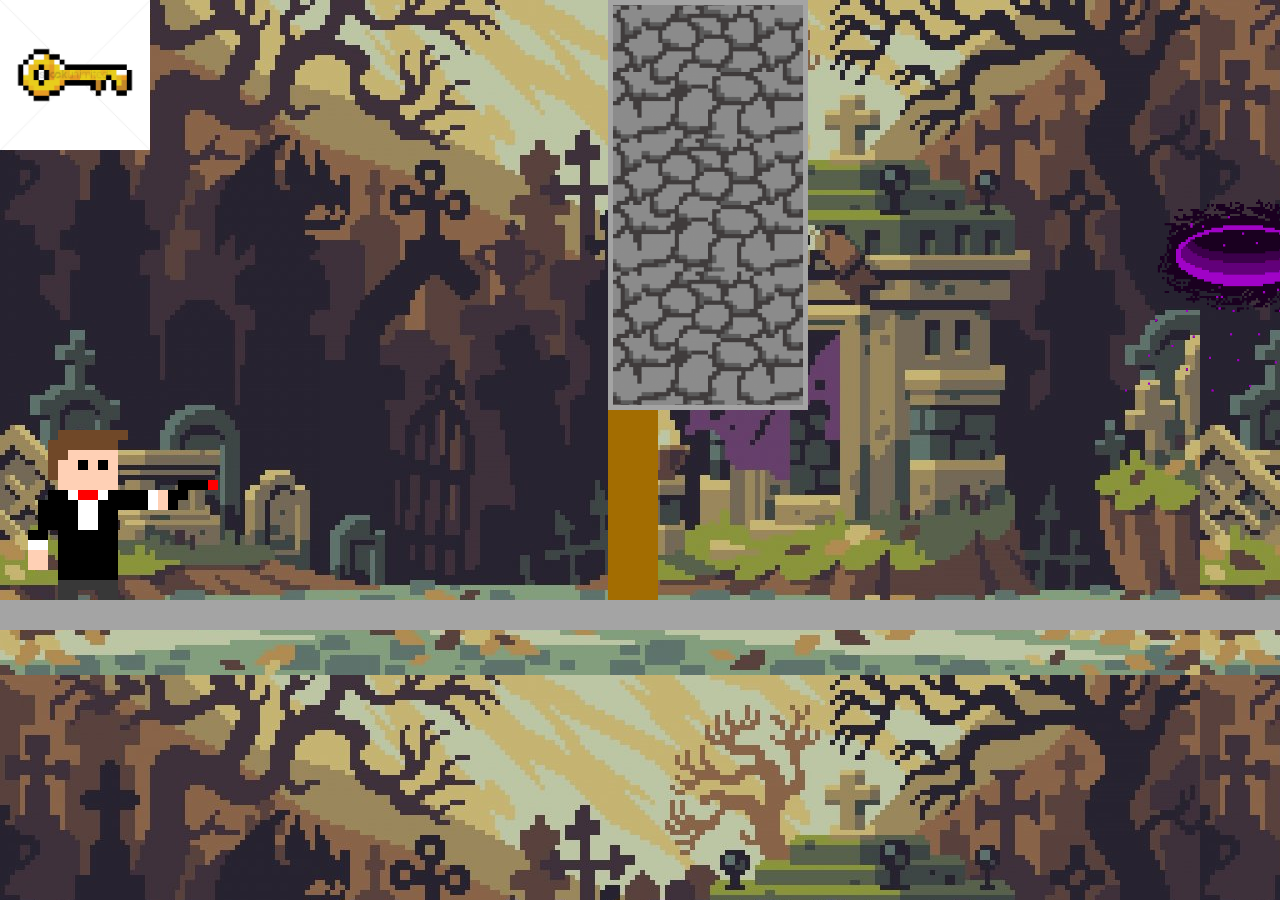
==== index.html @ 24b85832 "Rename indexDown.html to index.html" ====
<!DOCTYPE html>
<html>
	<head>
		<meta charset="utf-8">
		<link href="index.css" rel="stylesheet">
		<title></title>
	</head>
	<body>
		<div class="textEnd">
			
		</div>
		<div class="end">	
		</div>
			<div class="keyDoor">
			
			</div>
			<div class="parText">
				<input class="textCheat" type="text" placeholder="Cheat Code">
			</div>
			<div class="agent">
				<div class="par">
				</div>
			</div>
			<div class="door">
				<div class="stone">
				</div>
			</div>
			<div class="closed">

			</div>
			<div class="pool">

			</div>
			<div class="portal">

			</div>
		
		<script src="index.js"></script>
		<script src="agent.js"></script>
		<script src="door.js"></script>
		<script src="cheats.js"></script>
		<script src="portal.js"></script>
	</body>
</html>
---- index.css ----
html{
	background: url("backGR.jpg");
}

.textEnd{
	width: 700px;
	height: 100px;
	background: transparent;
	color: White;
	font-size: 40px;
	font-family: bold;
	left: 400px;
	top: 100px;
	position: absolute;
}
.end{
	width: 1200px;
	height: 700px;
	background: black;
	position: absolute;
	opacity: 0.8;
	display: none;
}
.keyDoor{
	width: 150px;
	height: 150px;
	background: url("key.jpg") no-repeat center;
	background-size: cover;
	top: 0;
	left: 0;
	position: absolute;
}
.pool{
	width: 1200px;
	height: 30px;
	padding-left: 200px;
	position: fixed;
	top: 600px;
	left: 0;
	background: #a4a4a4;
}

.par {
	position: absolute;
	width: 10px;
	height: 10px;
	background: red;
	left: 200px;
	top: 80px;
}
.agent{
	width: 200px;
	height: 200px;
	position: fixed;
	top: 400px;
	background: url("agent.png");
}

.closed{
	width: 190px;
	height: 400px;
	position: absolute;
	top: 0;
	left: 608px;
	border: 5px solid #a4a4a4;
	background: url("stone.png") center;
	background-size: 70%;
}

.textCheat{
	display: none;
	position: absolute;
	width: 200px;
	height: 50px;
	font-size: 20px;
	top: 200px;
	left: 620px;
	background: black;
	color: white;
	
}

.stone{
	position: relative;
	width: 50px;
	height: 200px;
	top: 400px;
	left: 600px;
	background: url("door.png") no-repeat center;
}

.portal{
	width: 300px;
	height: 300px;
	animation:4s rota infinite;
	background: url("portal.gif") no-repeat center;
	background-size: cover;
	position: fixed;
	top: 100px;
	left: 1100px;
	transform: rotate(270deg);
}
@keyframes rota{
	0%{
		transform: skewX(0deg) rotate(270deg);
	}
	30%{
		transform: skewX(-20deg) rotate(270deg);
	}
	50%{
		transform: skewX(20deg) rotate(270deg);
	}
	70%{
		transform: skewX(-20deg) rotate(270deg);
	}
	100%{
		transform: skewX(0deg) rotate(270deg);
	}
}

@keyframes smalled{
	0%{
		width: 200px;
   		height: 200xp;
   		transform: skewX(20deg);
   		left: 1200px;
   		top: 400px;
	}
	
	50%{
		width: 100px;
   		height: 100xp;
   		background-size: cover;
   		transform: rotate(90deg);
   		left: 1200px;
   		top: 300px;
	}
	100%{
		width: 0px;
   		height: 0xp;
   		transform: rotate(180deg);
   		left: 1200px;
   		top: 200px;
	}
}
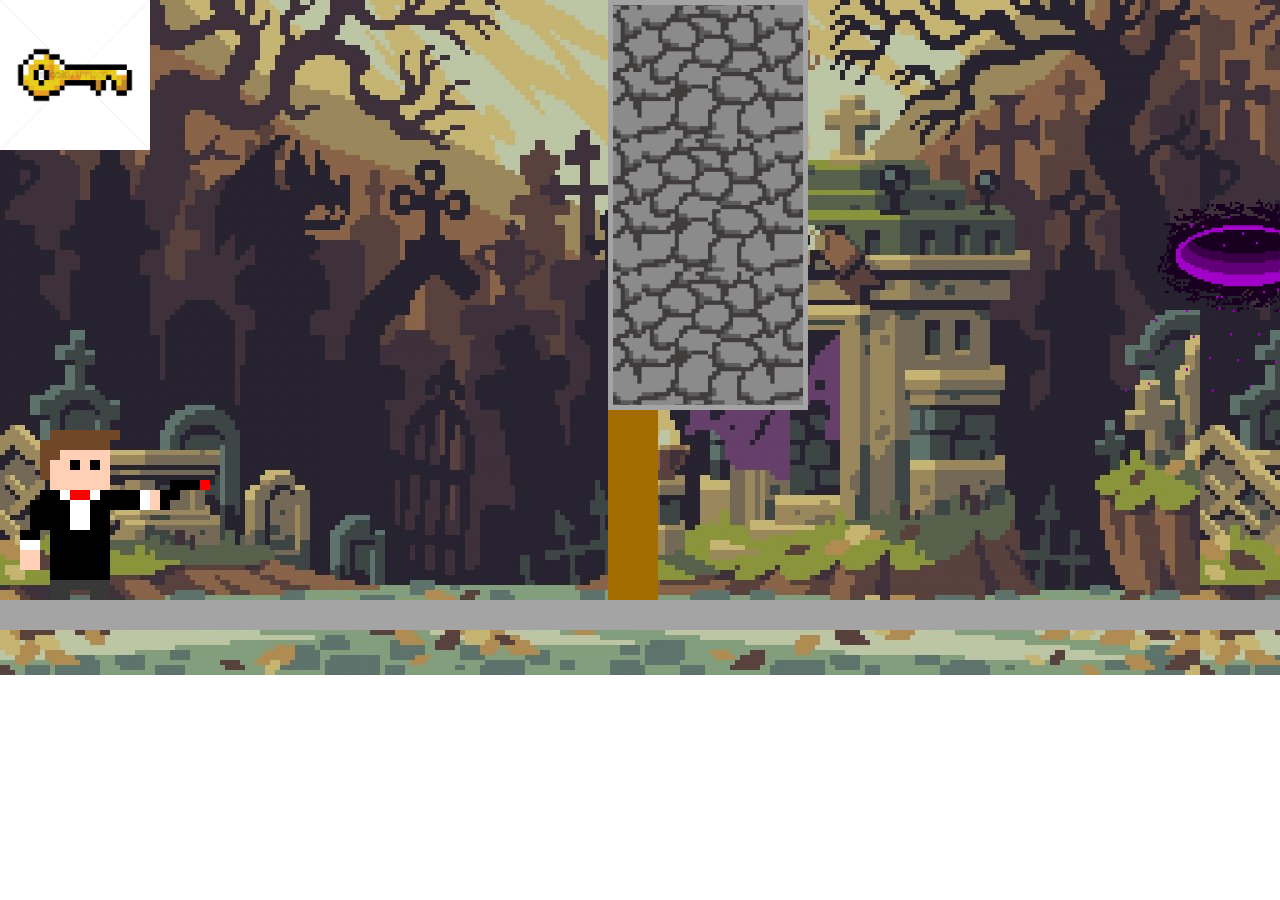
==== commit ab46425a: "modificedTheEnd" ====
--- a/index.html
+++ b/index.html
@@ -3,14 +3,11 @@
 	<head>
 		<meta charset="utf-8">
 		<link href="index.css" rel="stylesheet">
+		<!--<link href="mobile.css" rel="stylesheet">-->
 		<title></title>
 	</head>
 	<body>
-		<div class="textEnd">
-			
-		</div>
-		<div class="end">	
-		</div>
+		
 			<div class="keyDoor">
 			
 			</div>
@@ -34,11 +31,23 @@
 			<div class="portal">
 
 			</div>
-		
+			<div class="upBut bot">
+
+			</div>
+			<div class="downBut bot ">
+
+			</div>
+			<div class="leftBut bot">
+
+			</div>
+			<div class="rightBut bot">
+
+			</div>
 		<script src="index.js"></script>
-		<script src="agent.js"></script>
-		<script src="door.js"></script>
+		<script src="agent/agent.js"></script>
+		<script src="doorPortal/door.js"></script>
+		<script src="doorPortal/portal.js"></script>
 		<script src="cheats.js"></script>
-		<script src="portal.js"></script>
+		<!--<script src="mobileGame.js"></script>-->
 	</body>
 </html>
--- a/index.css
+++ b/index.css
@@ -1,30 +1,13 @@
 html{
-	background: url("backGR.jpg");
+	background: url("img/backGR.jpg") repeat no-repeat ;
 }
 
-.textEnd{
-	width: 700px;
-	height: 100px;
-	background: transparent;
-	color: White;
-	font-size: 40px;
-	font-family: bold;
-	left: 400px;
-	top: 100px;
-	position: absolute;
-}
-.end{
-	width: 1200px;
-	height: 700px;
-	background: black;
-	position: absolute;
-	opacity: 0.8;
-	display: none;
-}
+
+
 .keyDoor{
 	width: 150px;
 	height: 150px;
-	background: url("key.jpg") no-repeat center;
+	background: url("img/key.jpg") no-repeat center;
 	background-size: cover;
 	top: 0;
 	left: 0;
@@ -53,7 +36,8 @@
 	height: 200px;
 	position: fixed;
 	top: 400px;
-	background: url("agent.png");
+	left: 0px;
+	background: url("img/agent.png");
 }
 
 .closed{
@@ -63,7 +47,7 @@
 	top: 0;
 	left: 608px;
 	border: 5px solid #a4a4a4;
-	background: url("stone.png") center;
+	background: url("img/stone.png") center;
 	background-size: 70%;
 }
 
@@ -86,14 +70,14 @@
 	height: 200px;
 	top: 400px;
 	left: 600px;
-	background: url("door.png") no-repeat center;
+	background: url("img/door.png") no-repeat center;
 }
 
 .portal{
 	width: 300px;
 	height: 300px;
 	animation:4s rota infinite;
-	background: url("portal.gif") no-repeat center;
+	background: url("img/portal.gif") no-repeat center;
 	background-size: cover;
 	position: fixed;
 	top: 100px;
--- a/mobile.css
+++ b/mobile.css
@@ -0,0 +1,13 @@
+.bot{
+	background:url("img/bot.png") no-repeat center;
+	background-size: cover;
+	border-radius: 50%;
+	position: fixed;
+	width: 100px;
+	height: 100px;
+}
+
+.upBut{
+	left: 1100px;
+	top: 100px;
+}